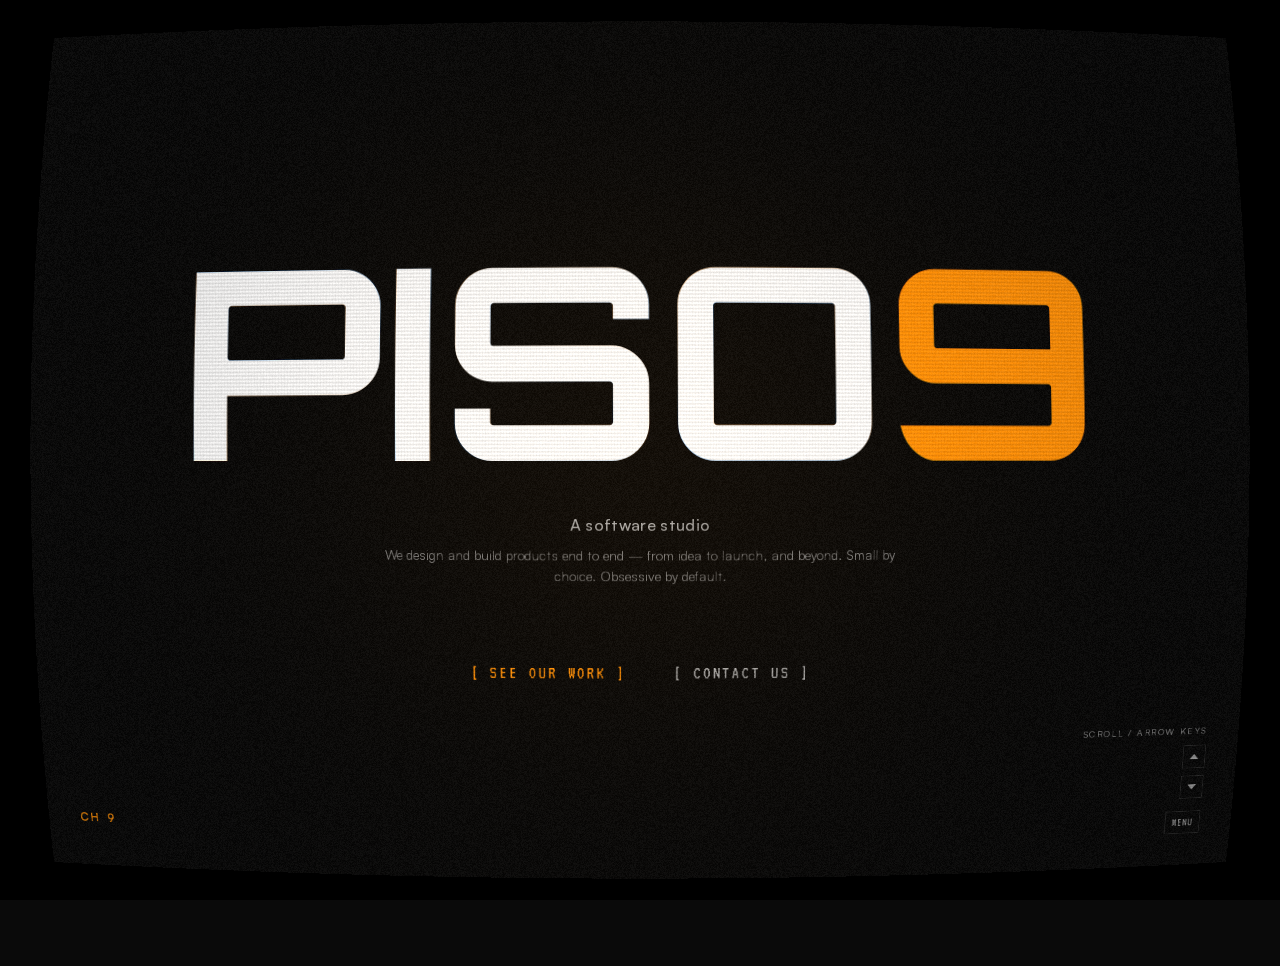
==== index.html @ dc27a874 "Integración de PostHog: snippet y eventos de navegación, proyectos y contacto" ====
<!DOCTYPE html>
<html lang="en">

<head>
  <meta charset="utf-8">
  <meta name="viewport" content="width=device-width, initial-scale=1">

  <title>Piso9 Studio</title>
  <meta name="description"
    content="Piso9 Studio designs and builds products end to end — from idea to launch, and beyond. Small by choice. Obsessive by default.">
  <link rel="canonical" href="https://piso9.studio/">
  <meta name="theme-color" content="#0a0a0a">

  <!-- Open Graph -->
  <meta property="og:type" content="website">
  <meta property="og:site_name" content="Piso9 Studio">
  <meta property="og:title" content="Piso9 Studio — A software studio">
  <meta property="og:description"
    content="We design and build products end to end — from idea to launch, and beyond. Small by choice. Obsessive by default.">
  <meta property="og:url" content="https://piso9.studio/">
  <meta property="og:image" content="https://piso9.studio/assets/og.png">
  <meta property="og:image:width" content="1200">
  <meta property="og:image:height" content="630">

  <!-- Twitter -->
  <meta name="twitter:card" content="summary_large_image">
  <meta name="twitter:title" content="Piso9 Studio — A software studio">
  <meta name="twitter:description"
    content="We design and build products end to end — from idea to launch, and beyond.">
  <meta name="twitter:image" content="https://piso9.studio/assets/og.png">

  <!-- Icons -->
  <link rel="icon" href="/assets/favicon.svg" type="image/svg+xml">
  <link rel="icon" href="/favicon.ico" sizes="32x32">
  <link rel="apple-touch-icon" href="/assets/apple-touch-icon.png">

  <!-- Fonts: all four faces are drawn in the hero canvas on first paint -->
  <link rel="preload" href="/fonts/orbitron-700.woff2" as="font" type="font/woff2" crossorigin>
  <link rel="preload" href="/fonts/satoshi-400.woff2" as="font" type="font/woff2" crossorigin>
  <link rel="preload" href="/fonts/satoshi-500.woff2" as="font" type="font/woff2" crossorigin>
  <link rel="preload" href="/fonts/vt323-latin.woff2" as="font" type="font/woff2" crossorigin>

  <!-- TV-only mode: hides the fallback sections below the hero before first paint.
       Removed by hero.js if WebGL is unavailable; never added without JS. -->
  <script>document.documentElement.classList.add('p9-tv')</script>

  <link rel="stylesheet" href="/css/main.css">
  <script>
    !(function (t, e) {
      var o, n, p, r;
      e.__SV ||
        ((window.posthog = e),
        (e._i = []),
        (e.init = function (i, s, a) {
          function g(t, e) {
            var o = e.split(".");
            (2 == o.length && ((t = t[o[0]]), (e = o[1])),
              (t[e] = function () {
                t.push([e].concat(Array.prototype.slice.call(arguments, 0)));
              }));
          }
          (((p = t.createElement("script")).type = "text/javascript"),
            (p.crossOrigin = "anonymous"),
            (p.async = !0),
            (p.src =
              s.api_host.replace(".i.posthog.com", "-assets.i.posthog.com") + "/static/array.js"),
            (r = t.getElementsByTagName("script")[0]).parentNode.insertBefore(p, r));
          var u = e;
          for (
            void 0 !== a ? (u = e[a] = []) : (a = "posthog"),
              u.people = u.people || [],
              u.toString = function (t) {
                var e = "posthog";
                return ("posthog" !== a && (e += "." + a), t || (e += " (stub)"), e);
              },
              u.people.toString = function () {
                return u.toString(1) + ".people (stub)";
              },
              o =
                "init capture register register_once register_for_session unregister unregister_for_session getFeatureFlag getFeatureFlagResult isFeatureEnabled reloadFeatureFlags updateEarlyAccessFeatureEnrollment getEarlyAccessFeatures on onFeatureFlags onSessionId getSurveys getActiveMatchingSurveys renderSurvey canRenderSurvey getNextSurveyStep identify setPersonProperties group resetGroups setPersonPropertiesForFlags resetPersonPropertiesForFlags setGroupPropertiesForFlags resetGroupPropertiesForFlags reset get_distinct_id getGroups get_session_id get_session_replay_url alias set_config startSessionRecording stopSessionRecording sessionRecordingStarted captureException loadToolbar get_property getSessionProperty createPersonProfile opt_in_capturing opt_out_capturing has_opted_in_capturing has_opted_out_capturing clear_opt_in_out_capturing debug".split(
                  " ",
                ),
              n = 0;
            n < o.length;
            n++
          )
            g(u, o[n]);
          e._i.push([i, s, a]);
        }),
        (e.__SV = 1));
    })(document, window.posthog || []);
    posthog.init("phc_vENa5WUgY7jBXriD8apAL7LoXuMDtsm9SnkRCNEu4cYD", {
      api_host: "https://us.i.posthog.com",
      defaults: "2026-05-30",
    });
  </script>
  <script src="/js/hero.js" defer></script>
  <script src="/js/main.js" defer></script>

  <script type="application/ld+json">
  {
    "@context": "https://schema.org",
    "@type": "Organization",
    "name": "Piso9 Studio",
    "url": "https://piso9.studio/",
    "email": "hello@piso9.studio",
    "description": "A software studio building products end to end — from idea to launch, and beyond."
  }
  </script>
</head>

<body>

  <div id="top" class="hero">
    <piso9-hero accent="#ff8c00" strength="0.1" grain="on" crt="on"></piso9-hero>
    <noscript>
      <div class="hero-fallback">PISO<span class="accent">9</span></div>
    </noscript>
  </div>

  <main>
    <section class="section">
      <p class="intro-copy">We design and build products end to end — from idea to launch, and beyond. Small by choice. Obsessive by default.</p>
    </section>

    <section id="work" class="section section-work">
      <p class="eyebrow">&gt;&gt; SELECTED WORK</p>

      <article class="project">
        <div class="project-head">
          <h2 class="project-title"><a href="https://forg1.com" target="_blank" rel="noopener">forg1.com ↗</a></h2>
          <span class="project-year">2026 — ONGOING</span>
        </div>
        <p class="project-desc">A rewards platform for the community of Forg1, a Counter-Strike streamer. A Chrome
          extension counts watch time and pays out points; the web app lets viewers redeem them for real prizes, enter
          raffles, and stake points on live CS2 match predictions.</p>
        <div class="browser-card">
          <div class="browser-bar">
            <span class="browser-dot"></span>
            <a class="browser-url" href="https://forg1.com" target="_blank" rel="noopener">forg1.com</a>
          </div>
          <div class="embed" data-embed="https://forg1.com" data-embed-title="forg1.com live">
            <a class="embed-poster" href="https://forg1.com" target="_blank" rel="noopener">
              <img src="/assets/forg1.webp" alt="forg1.com home page" width="1440" height="900" loading="lazy"
                decoding="async">
            </a>
            <button class="embed-load" type="button" hidden>[ LOAD LIVE SITE ]</button>
          </div>
        </div>
        <p class="project-meta">LIVE · POWERING FORG1'S COMMUNITY EVERY STREAM</p>
      </article>

      <article class="project">
        <div class="project-head">
          <h2 class="project-title"><a href="https://www.topglo.com.ar" target="_blank" rel="noopener">topglo.com.ar
              ↗</a></h2>
          <span class="project-year">2026</span>
        </div>
        <p class="project-desc">A site for Los Streamers Top Globales — built on our own time, for the community, unpaid
          and unasked. It got picked up fast, and the streamers themselves ran with it.</p>
        <div class="browser-card">
          <div class="browser-bar">
            <span class="browser-dot"></span>
            <a class="browser-url" href="https://www.topglo.com.ar" target="_blank" rel="noopener">topglo.com.ar</a>
          </div>
          <a href="https://www.topglo.com.ar" target="_blank" rel="noopener"><img src="/assets/topglo.webp"
              alt="topglo.com.ar home page" width="1419" height="983" loading="lazy" decoding="async"></a>
        </div>
        <p class="project-meta">WEB APP · SELF-INITIATED · COMMUNITY PROJECT</p>
      </article>
    </section>

    <section id="contact" class="section section-contact">
      <p class="eyebrow">&gt;&gt; CONTACT</p>
      <h2 class="contact-title">Let's build together<span class="accent">.</span></h2>
      <p class="contact-copy">One project at a time. Tell us about yours.</p>
      <a class="contact-cta" href="mailto:hello@piso9.studio">[ HELLO@PISO9.STUDIO ]</a>
    </section>
  </main>

  <footer class="site-footer">
    <span>© 2026 PISO9 STUDIO · EST. FLOOR 9</span>
    <a href="mailto:hello@piso9.studio">HELLO@PISO9.STUDIO</a>
  </footer>

  <!-- TV data, one JSON per language (ui strings + projects, CH 2..N+1).
       Keep both in sync with each other and with the #work fallbacks above. -->
  <script type="application/json" id="p9-i18n-en">
  {
    "ui": {
      "navWork": "work", "navContact": "contact",
      "tagline": "A software studio",
      "copy": "We design and build products end to end — from idea to launch, and beyond. Small by choice. Obsessive by default.",
      "ctaWork": "[ SEE OUR WORK ]", "ctaContact": "[ CONTACT US ]",
      "workEyebrow": ">> SELECTED WORK", "workTitle": "Selected work.",
      "visit": "[ VISIT SITE ]", "loading": "LOADING ...",
      "contactEyebrow": ">> CONTACT", "contactTitle": "Let's build together",
      "contactCopy": "One project at a time. Tell us about yours.",
      "contactCta": "[ CONTACT US ]",
      "hint": "SCROLL / ARROW KEYS",
      "menu": "MENU", "settings": "SETTINGS", "language": "LANGUAGE"
    },
    "projects": [
      { "ch": 2, "title": "FORG1.COM", "url": "https://forg1.com", "year": "2026 — ONGOING",
        "desc": "A rewards platform for the community of Forg1, a Counter-Strike streamer. A Chrome extension counts watch time and pays out points; the web app lets viewers redeem them for real prizes, enter raffles, and stake points on live CS2 match predictions.",
        "meta": "LIVE · POWERING FORG1'S COMMUNITY EVERY STREAM",
        "img": "/assets/forg1.webp", "imgW": 1440, "imgH": 900 },
      { "ch": 3, "title": "TOPGLO.COM.AR", "url": "https://www.topglo.com.ar", "year": "2026",
        "desc": "A site for Los Streamers Top Globales — built on our own time, for the community, unpaid and unasked. It got picked up fast, and the streamers themselves ran with it.",
        "meta": "WEB APP · SELF-INITIATED · COMMUNITY PROJECT",
        "img": "/assets/topglo.webp", "imgW": 1419, "imgH": 983 }
    ]
  }
  </script>
  <script type="application/json" id="p9-i18n-es">
  {
    "ui": {
      "navWork": "proyectos", "navContact": "contacto",
      "tagline": "Un estudio de software",
      "copy": "Diseñamos y construimos productos de punta a punta: de la idea al lanzamiento, y más allá. Chicos por elección. Obsesivos por defecto.",
      "ctaWork": "[ VER PROYECTOS ]", "ctaContact": "[ CONTACTANOS ]",
      "workEyebrow": ">> PROYECTOS", "workTitle": "Trabajo seleccionado.",
      "visit": "[ VISITAR SITIO ]", "loading": "CARGANDO ...",
      "contactEyebrow": ">> CONTACTO", "contactTitle": "Construyamos juntos",
      "contactCopy": "Un proyecto a la vez. Contanos el tuyo.",
      "contactCta": "[ CONTACTANOS ]",
      "hint": "SCROLL / FLECHAS",
      "menu": "MENÚ", "settings": "AJUSTES", "language": "IDIOMA"
    },
    "projects": [
      { "ch": 2, "title": "FORG1.COM", "url": "https://forg1.com", "year": "2026 — EN CURSO",
        "desc": "Una plataforma de recompensas para la comunidad de Forg1, un streamer de Counter-Strike. Una extensión de Chrome cuenta el tiempo de visualización y otorga puntos; la web app permite canjearlos por premios reales, entrar a sorteos y apostar puntos en predicciones de partidas de CS2 en vivo.",
        "meta": "EN VIVO · MUEVE LA COMUNIDAD DE FORG1 EN CADA STREAM",
        "img": "/assets/forg1.webp", "imgW": 1440, "imgH": 900 },
      { "ch": 3, "title": "TOPGLO.COM.AR", "url": "https://www.topglo.com.ar", "year": "2026",
        "desc": "Un sitio para Los Streamers Top Globales — hecho en nuestro tiempo libre, para la comunidad, gratis y sin que nadie lo pida. Se difundió rápido y los propios viewers lo adoptaron, usándolo diariamente.",
        "meta": "WEB APP · INICIATIVA PROPIA · PROYECTO COMUNITARIO",
        "img": "/assets/topglo.webp", "imgW": 1419, "imgH": 983 }
    ]
  }
  </script>

</body>

</html>
---- css/main.css ----
/* ==========================================================================
   Piso9 Studio — main stylesheet
   Palette and type roles are documented in CLAUDE.md.
   ========================================================================== */

/* --- Fonts (self-hosted, woff2 only) ------------------------------------- */

/* Orbitron — wordmark & headings. Only 700 is used. (OFL, via Google Fonts) */
@font-face {
  font-family: 'Orbitron';
  font-style: normal;
  font-weight: 700;
  font-display: swap;
  src: url("../fonts/orbitron-700.woff2") format('woff2');
  unicode-range: U+0000-00FF, U+0131, U+0152-0153, U+02BB-02BC, U+02C6, U+02DA, U+02DC, U+0304, U+0308, U+0329, U+2000-206F, U+20AC, U+2122, U+2191, U+2193, U+2212, U+2215, U+FEFF, U+FFFD;
}

/* VT323 — terminal/OSD accents (hero CTA, embed button). (OFL) */
@font-face {
  font-family: 'VT323';
  font-style: normal;
  font-weight: 400;
  font-display: swap;
  src: url("../fonts/vt323-latin.woff2") format('woff2');
  unicode-range: U+0000-00FF, U+0131, U+0152-0153, U+02BB-02BC, U+02C6, U+02DA, U+02DC, U+0304, U+0308, U+0329, U+2000-206F, U+20AC, U+2122, U+2191, U+2193, U+2212, U+2215, U+FEFF, U+FFFD;
}

/* Satoshi — UI & body. (Fontshare ITF FFL) */
@font-face {
  font-family: 'Satoshi';
  font-style: normal;
  font-weight: 400;
  font-display: swap;
  src: url("../fonts/satoshi-400.woff2") format('woff2');
}
@font-face {
  font-family: 'Satoshi';
  font-style: normal;
  font-weight: 500;
  font-display: swap;
  src: url("../fonts/satoshi-500.woff2") format('woff2');
}
@font-face {
  font-family: 'Satoshi';
  font-style: normal;
  font-weight: 700;
  font-display: swap;
  src: url("../fonts/satoshi-700.woff2") format('woff2');
}

/* --- Base ----------------------------------------------------------------- */

:root {
  --bg: #0a0a0a;
  --fg: #fafafa;
  --accent: #ff8c00;
  --muted: #a3a3a3;
  --dim: #808080; /* AA 4.5:1 sobre --bg y --card; el diseño original usaba #737373 */
  --line: #262626;
  --card: #141414;
  --font-sans: "Satoshi", ui-sans-serif, system-ui, -apple-system, "Segoe UI", Roboto, "Helvetica Neue", Arial, sans-serif;
  --font-display: "Orbitron", "Satoshi", sans-serif;
  --font-mono: "VT323", ui-monospace, Menlo, Consolas, monospace;
}

html {
  scroll-behavior: smooth;
}

/* --- TV-only mode ----------------------------------------------------------
   Set on <html> by an inline script before first paint; removed by hero.js
   when WebGL is unavailable. The page becomes just the TV (100vh, no scroll);
   the sections below stay in the DOM as sr-only fallback (screen readers and
   crawlers keep them — display:none would drop them from the a11y tree). */
.p9-tv,
.p9-tv body {
  height: 100%;
  overflow: hidden;
}

.p9-tv main,
.p9-tv .site-footer {
  position: absolute;
  width: 1px;
  height: 1px;
  overflow: hidden;
  clip: rect(0 0 0 0);
  clip-path: inset(50%);
  white-space: nowrap;
}

body {
  margin: 0;
  background: var(--bg);
  color: var(--fg);
  font-family: var(--font-sans);
  -webkit-font-smoothing: antialiased;
}

a {
  color: var(--fg);
  text-decoration: none;
  transition: color 120ms linear;
}

a:hover {
  color: var(--accent);
}

::selection {
  background: var(--accent);
  color: var(--bg);
}

/* --- Hero ------------------------------------------------------------------ */

.hero {
  position: relative;
  height: 100vh;
  min-height: 560px;
  background: var(--bg);
}

piso9-hero {
  position: absolute;
  inset: 0;
}

/* Static wordmark shown only when JS is disabled (inside <noscript>). */
.hero-fallback {
  position: absolute;
  inset: 0;
  display: flex;
  align-items: center;
  justify-content: center;
  font: 700 14vw var(--font-display);
  letter-spacing: 0;
  color: var(--fg);
}

.hero-fallback .accent {
  color: var(--accent);
}

/* --- Sections ---------------------------------------------------------------- */

.section {
  max-width: 960px;
  margin: 0 auto;
  padding: 128px 32px 0;
}

.section-work,
.section-contact {
  scroll-margin-top: 48px;
}

.section-contact {
  padding: 176px 32px 128px;
}

.intro-copy {
  margin: 0;
  font-size: 24px;
  line-height: 1.55;
  font-weight: 400;
  letter-spacing: -0.01em;
  max-width: 720px;
  color: var(--fg);
}

.eyebrow {
  margin: 0 0 56px;
  font-family: var(--font-sans);
  font-weight: 500;
  font-size: 13px;
  letter-spacing: 0.14em;
  color: var(--accent);
}

.section-contact .eyebrow {
  margin-bottom: 24px;
}

/* --- Work / project cards ------------------------------------------------------ */

.project {
  display: flex;
  flex-direction: column;
  gap: 28px;
}

.project + .project {
  padding-top: 96px;
}

.project:not(:last-child) {
  padding-bottom: 96px;
  border-bottom: 1px solid var(--line);
}

.project-head {
  display: flex;
  justify-content: space-between;
  align-items: baseline;
  gap: 16px;
  flex-wrap: wrap;
}

.project-title {
  margin: 0;
  font-family: var(--font-display);
  font-size: 24px;
  font-weight: 700;
  letter-spacing: 0.02em;
}

.project-year {
  font-family: var(--font-sans);
  font-weight: 500;
  font-size: 12px;
  letter-spacing: 0.08em;
  color: var(--dim);
}

.project-desc {
  margin: 0;
  font-size: 16px;
  line-height: 1.75;
  color: var(--muted);
  max-width: 640px;
}

.project-meta {
  margin: 0;
  font-family: var(--font-sans);
  font-weight: 500;
  font-size: 12px;
  letter-spacing: 0.06em;
  color: var(--dim);
}

/* Browser-chrome card around embeds/screenshots */
.browser-card {
  border: 1px solid var(--line);
  border-radius: 16px;
  overflow: hidden;
  background: var(--card);
}

.browser-bar {
  display: flex;
  align-items: center;
  gap: 10px;
  padding: 10px 16px;
  border-bottom: 1px solid var(--line);
}

.browser-dot {
  width: 8px;
  height: 8px;
  border-radius: 9999px;
  background: var(--accent);
  display: block;
}

.browser-url {
  font-family: var(--font-sans);
  font-weight: 500;
  font-size: 12px;
  letter-spacing: 0.06em;
  color: var(--dim);
}

.browser-card img,
.browser-card iframe {
  display: block;
  width: 100%;
  background: var(--bg);
}

.browser-card img {
  height: auto;
}

.browser-card iframe {
  height: 560px;
  border: 0;
}

/* Click-to-load facade for live embeds (js/main.js swaps in the iframe) */
.embed {
  position: relative;
  height: 560px;
  background: var(--bg);
}

.embed-poster {
  position: absolute;
  inset: 0;
  display: block;
}

.embed-poster img {
  width: 100%;
  height: 100%;
  object-fit: cover;
  object-position: top;
}

.embed-load {
  position: absolute;
  left: 50%;
  top: 50%;
  transform: translate(-50%, -50%);
  font-family: var(--font-mono);
  font-size: 20px;
  letter-spacing: 0.1em;
  color: var(--accent);
  background: rgba(10, 10, 10, 0.78);
  border: 1px solid var(--line);
  border-radius: 8px;
  padding: 10px 18px;
  cursor: pointer;
  transition: border-color 120ms linear;
}

.embed-load:hover,
.embed-load:focus-visible {
  border-color: var(--accent);
}

/* --- Contact ------------------------------------------------------------------- */

.contact-title {
  margin: 0 0 32px;
  font-family: var(--font-display);
  font-size: clamp(28px, 4.5vw, 44px);
  font-weight: 700;
  letter-spacing: 0.01em;
  line-height: 1.2;
}

.contact-title .accent {
  color: var(--accent);
}

.contact-copy {
  margin: 0 0 40px;
  font-size: 16px;
  line-height: 1.75;
  color: var(--muted);
  max-width: 480px;
}

.contact-cta {
  font-family: var(--font-sans);
  font-weight: 500;
  font-size: clamp(18px, 2.5vw, 26px);
  letter-spacing: 0.02em;
  border-bottom: 1px solid var(--line);
  padding-bottom: 6px;
}

/* --- Footer ---------------------------------------------------------------------- */

.site-footer {
  max-width: 960px;
  margin: 0 auto;
  padding: 32px;
  border-top: 1px solid var(--line);
  display: flex;
  justify-content: space-between;
  align-items: center;
  font-family: var(--font-sans);
  font-weight: 500;
  font-size: 12px;
  letter-spacing: 0.08em;
  color: var(--dim);
}

.site-footer a {
  color: var(--dim);
}

.site-footer a:hover {
  color: var(--accent);
}
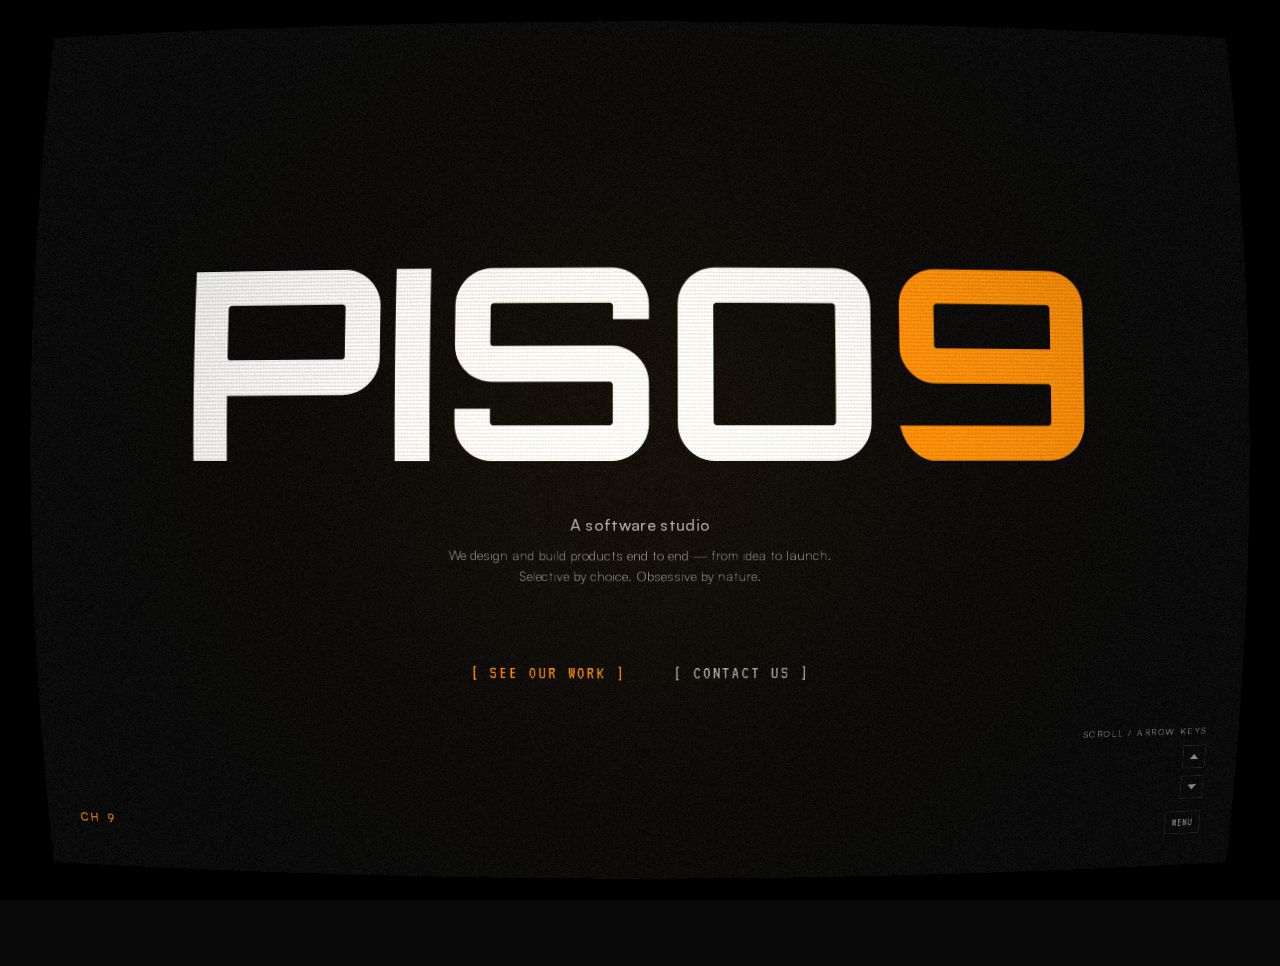
==== commit 1dac6745: "Hero copy: tagline reescrito, sin "and beyond", con salto de línea - ES: "Selectivos por elección. O" ====
--- a/index.html
+++ b/index.html
@@ -7,7 +7,7 @@
 
   <title>Piso9 Studio</title>
   <meta name="description"
-    content="Piso9 Studio designs and builds products end to end — from idea to launch, and beyond. Small by choice. Obsessive by default.">
+    content="Piso9 Studio designs and builds products end to end — from idea to launch. Selective by choice. Obsessive by nature.">
   <link rel="canonical" href="https://piso9.studio/">
   <meta name="theme-color" content="#0a0a0a">
 
@@ -16,7 +16,7 @@
   <meta property="og:site_name" content="Piso9 Studio">
   <meta property="og:title" content="Piso9 Studio — A software studio">
   <meta property="og:description"
-    content="We design and build products end to end — from idea to launch, and beyond. Small by choice. Obsessive by default.">
+    content="We design and build products end to end — from idea to launch. Selective by choice. Obsessive by nature.">
   <meta property="og:url" content="https://piso9.studio/">
   <meta property="og:image" content="https://piso9.studio/assets/og.png">
   <meta property="og:image:width" content="1200">
@@ -26,7 +26,7 @@
   <meta name="twitter:card" content="summary_large_image">
   <meta name="twitter:title" content="Piso9 Studio — A software studio">
   <meta name="twitter:description"
-    content="We design and build products end to end — from idea to launch, and beyond.">
+    content="We design and build products end to end — from idea to launch.">
   <meta name="twitter:image" content="https://piso9.studio/assets/og.png">
 
   <!-- Icons -->
@@ -104,7 +104,7 @@
     "name": "Piso9 Studio",
     "url": "https://piso9.studio/",
     "email": "hello@piso9.studio",
-    "description": "A software studio building products end to end — from idea to launch, and beyond."
+    "description": "A software studio building products end to end — from idea to launch."
   }
   </script>
 </head>
@@ -120,7 +120,7 @@
 
   <main>
     <section class="section">
-      <p class="intro-copy">We design and build products end to end — from idea to launch, and beyond. Small by choice. Obsessive by default.</p>
+      <p class="intro-copy">We design and build products end to end — from idea to launch. Selective by choice. Obsessive by nature.</p>
     </section>
 
     <section id="work" class="section section-work">
@@ -173,7 +173,7 @@
     <section id="contact" class="section section-contact">
       <p class="eyebrow">&gt;&gt; CONTACT</p>
       <h2 class="contact-title">Let's build together<span class="accent">.</span></h2>
-      <p class="contact-copy">One project at a time. Tell us about yours.</p>
+      <p class="contact-copy">From idea to launch. Tell us yours.</p>
       <a class="contact-cta" href="mailto:hello@piso9.studio">[ HELLO@PISO9.STUDIO ]</a>
     </section>
   </main>
@@ -190,12 +190,12 @@
     "ui": {
       "navWork": "work", "navContact": "contact",
       "tagline": "A software studio",
-      "copy": "We design and build products end to end — from idea to launch, and beyond. Small by choice. Obsessive by default.",
+      "copy": "We design and build products end to end — from idea to launch.\nSelective by choice. Obsessive by nature.",
       "ctaWork": "[ SEE OUR WORK ]", "ctaContact": "[ CONTACT US ]",
       "workEyebrow": ">> SELECTED WORK", "workTitle": "Selected work.",
       "visit": "[ VISIT SITE ]", "loading": "LOADING ...",
       "contactEyebrow": ">> CONTACT", "contactTitle": "Let's build together",
-      "contactCopy": "One project at a time. Tell us about yours.",
+      "contactCopy": "From idea to launch. Tell us yours.",
       "contactCta": "[ CONTACT US ]",
       "hint": "SCROLL / ARROW KEYS",
       "menu": "MENU", "settings": "SETTINGS", "language": "LANGUAGE"
@@ -217,12 +217,12 @@
     "ui": {
       "navWork": "proyectos", "navContact": "contacto",
       "tagline": "Un estudio de software",
-      "copy": "Diseñamos y construimos productos de punta a punta: de la idea al lanzamiento, y más allá. Chicos por elección. Obsesivos por defecto.",
+      "copy": "Diseñamos y construimos productos de punta a punta: de la idea al lanzamiento.\nSelectivos por elección. Obsesivos por naturaleza.",
       "ctaWork": "[ VER PROYECTOS ]", "ctaContact": "[ CONTACTANOS ]",
       "workEyebrow": ">> PROYECTOS", "workTitle": "Trabajo seleccionado.",
       "visit": "[ VISITAR SITIO ]", "loading": "CARGANDO ...",
       "contactEyebrow": ">> CONTACTO", "contactTitle": "Construyamos juntos",
-      "contactCopy": "Un proyecto a la vez. Contanos el tuyo.",
+      "contactCopy": "De la idea al lanzamiento. Contanos la tuya.",
       "contactCta": "[ CONTACTANOS ]",
       "hint": "SCROLL / FLECHAS",
       "menu": "MENÚ", "settings": "AJUSTES", "language": "IDIOMA"
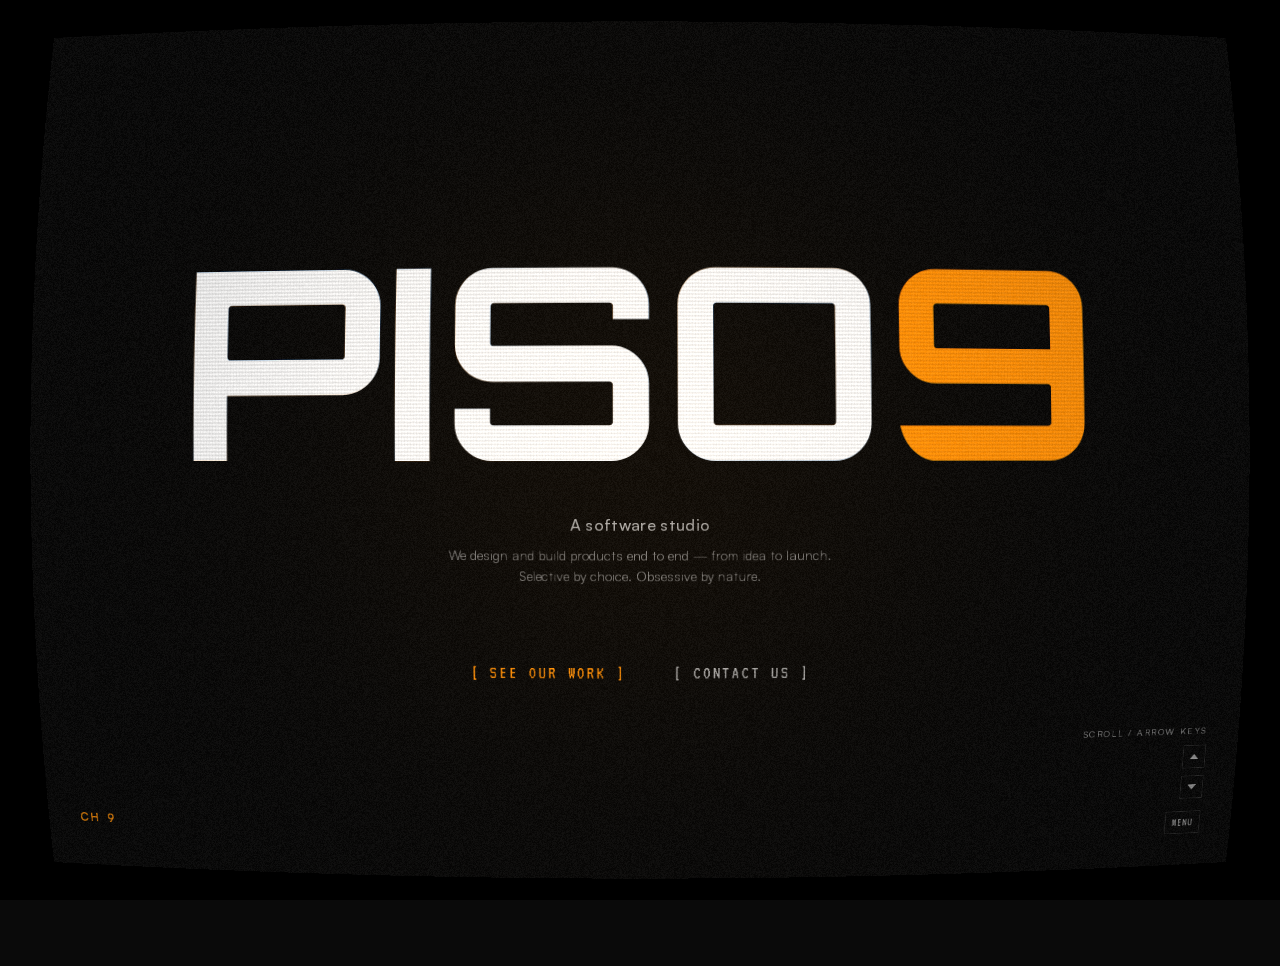
==== commit 900f2e1b: "Contact: email por idioma en i18n y mailto dinámico" ====
--- a/index.html
+++ b/index.html
@@ -196,7 +196,7 @@
       "visit": "[ VISIT SITE ]", "loading": "LOADING ...",
       "contactEyebrow": ">> CONTACT", "contactTitle": "Let's build together",
       "contactCopy": "From idea to launch. Tell us yours.",
-      "contactCta": "[ CONTACT US ]",
+      "contactCta": "[ CONTACT US ]", "email": "hello@piso9.studio",
       "hint": "SCROLL / ARROW KEYS",
       "menu": "MENU", "settings": "SETTINGS", "language": "LANGUAGE"
     },
@@ -223,7 +223,7 @@
       "visit": "[ VISITAR SITIO ]", "loading": "CARGANDO ...",
       "contactEyebrow": ">> CONTACTO", "contactTitle": "Construyamos juntos",
       "contactCopy": "De la idea al lanzamiento. Contanos la tuya.",
-      "contactCta": "[ CONTACTANOS ]",
+      "contactCta": "[ CONTACTANOS ]", "email": "hola@piso9.studio",
       "hint": "SCROLL / FLECHAS",
       "menu": "MENÚ", "settings": "AJUSTES", "language": "IDIOMA"
     },
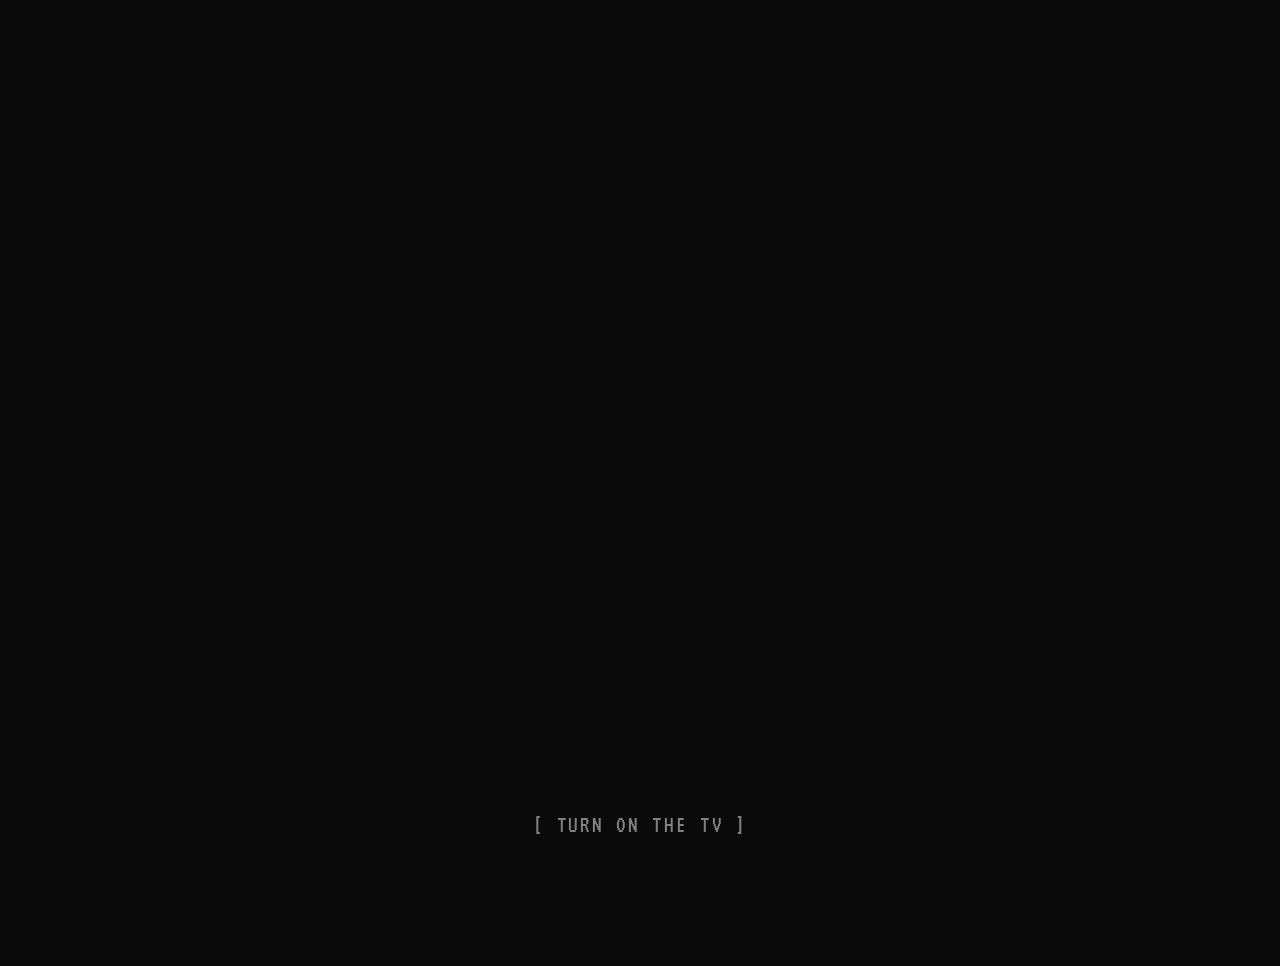
==== commit 1e83e88f: "Intro: arranque p9-intro, overlay esqueleto, i18n y CSS" ====
--- a/index.html
+++ b/index.html
@@ -42,7 +42,16 @@
 
   <!-- TV-only mode: hides the fallback sections below the hero before first paint.
        Removed by hero.js if WebGL is unavailable; never added without JS. -->
-  <script>document.documentElement.classList.add('p9-tv')</script>
+  <script>
+    document.documentElement.classList.add('p9-tv');
+    // Intro control remoto → tele: solo en la home "limpia" (sin deep-link) y
+    // con motion habilitado. Si intro.js no puede arrancar (sin WebGL, error),
+    // él mismo saca la clase y despacha p9:power-on (ver _bail en intro.js).
+    if (!/^#(ch\d+|work|contact)$/.test(location.hash) &&
+      !(window.matchMedia && matchMedia('(prefers-reduced-motion: reduce)').matches)) {
+      document.documentElement.classList.add('p9-intro');
+    }
+  </script>
 
   <link rel="stylesheet" href="/css/main.css">
   <script>
@@ -95,6 +104,7 @@
     });
   </script>
   <script src="/js/hero.js" defer></script>
+  <script src="/js/intro.js" defer></script>
   <script src="/js/main.js" defer></script>
 
   <script type="application/ld+json">
@@ -117,6 +127,8 @@
       <div class="hero-fallback">PISO<span class="accent">9</span></div>
     </noscript>
   </div>
+
+  <piso9-intro></piso9-intro>
 
   <main>
     <section class="section">
@@ -198,6 +210,7 @@
       "contactCopy": "From idea to launch. Tell us yours.",
       "contactCta": "[ CONTACT US ]", "email": "hello@piso9.studio",
       "hint": "SCROLL / ARROW KEYS",
+      "introHint": "[ TURN ON THE TV ]", "introPower": "Turn on the TV",
       "menu": "MENU", "settings": "SETTINGS", "language": "LANGUAGE"
     },
     "projects": [
@@ -225,6 +238,7 @@
       "contactCopy": "De la idea al lanzamiento. Contanos la tuya.",
       "contactCta": "[ CONTACTANOS ]", "email": "hola@piso9.studio",
       "hint": "SCROLL / FLECHAS",
+      "introHint": "[ PRENDÉ LA TELE ]", "introPower": "Prender la tele",
       "menu": "MENÚ", "settings": "AJUSTES", "language": "IDIOMA"
     },
     "projects": [
--- a/css/main.css
+++ b/css/main.css
@@ -386,3 +386,68 @@
 .site-footer a:hover {
   color: var(--accent);
 }
+
+/* --- Intro: control remoto → tele ------------------------------------------
+   <piso9-intro> tapa el hero hasta que el usuario aprieta power (js/intro.js).
+   Solo existe bajo html.p9-intro; el propio intro.js saca la clase al terminar. */
+
+piso9-intro {
+  display: none;
+}
+
+.p9-intro piso9-intro {
+  display: block;
+  position: fixed;
+  inset: 0;
+  z-index: 50;
+  background: var(--bg);
+}
+
+piso9-intro.fade {
+  opacity: 0;
+  transition: opacity 0.15s;
+}
+
+piso9-intro canvas {
+  position: absolute;
+  inset: 0;
+  width: 100%;
+  height: 100%;
+  display: block;
+}
+
+.intro-hint {
+  position: absolute;
+  left: 0;
+  right: 0;
+  bottom: 7vh;
+  margin: 0;
+  text-align: center;
+  font-family: var(--font-mono);
+  font-size: 24px;
+  letter-spacing: 0.08em;
+  color: var(--dim);
+  pointer-events: none;
+  transition: opacity 0.35s;
+}
+
+.intro-hint.hidden {
+  opacity: 0;
+}
+
+.intro-power-btn {
+  position: absolute;
+  margin: 0;
+  padding: 0;
+  background: none;
+  border: 0;
+  cursor: pointer;
+  min-width: 44px;
+  min-height: 44px;
+}
+
+.intro-power-btn:focus-visible {
+  outline: 2px solid var(--accent);
+  outline-offset: 4px;
+  border-radius: 50%;
+}
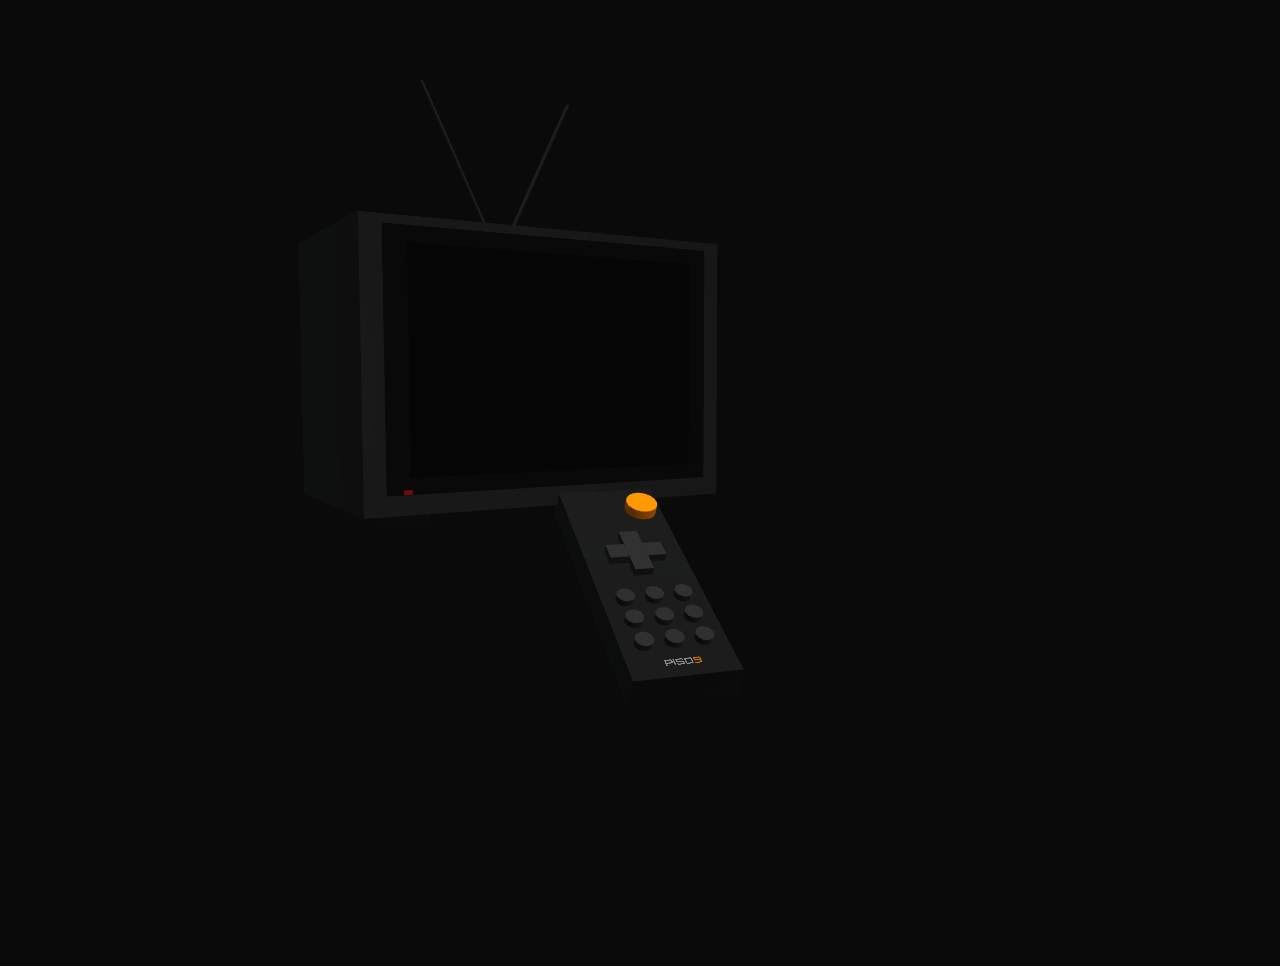
==== commit 4f3d30b0: "Intro: tele de costado arriba-izquierda que se endereza en el dolly; sin hint Además: touch-action e" ====
--- a/index.html
+++ b/index.html
@@ -210,7 +210,7 @@
       "contactCopy": "From idea to launch. Tell us yours.",
       "contactCta": "[ CONTACT US ]", "email": "hello@piso9.studio",
       "hint": "SCROLL / ARROW KEYS",
-      "introHint": "[ TURN ON THE TV ]", "introPower": "Turn on the TV",
+      "introPower": "Turn on the TV",
       "menu": "MENU", "settings": "SETTINGS", "language": "LANGUAGE"
     },
     "projects": [
@@ -238,7 +238,7 @@
       "contactCopy": "De la idea al lanzamiento. Contanos la tuya.",
       "contactCta": "[ CONTACTANOS ]", "email": "hola@piso9.studio",
       "hint": "SCROLL / FLECHAS",
-      "introHint": "[ PRENDÉ LA TELE ]", "introPower": "Prender la tele",
+      "introPower": "Prender la tele",
       "menu": "MENÚ", "settings": "AJUSTES", "language": "IDIOMA"
     },
     "projects": [
--- a/css/main.css
+++ b/css/main.css
@@ -401,11 +401,13 @@
   inset: 0;
   z-index: 50;
   background: var(--bg);
+  touch-action: pinch-zoom;
 }
 
 piso9-intro.fade {
   opacity: 0;
   transition: opacity 0.15s;
+  pointer-events: none;
 }
 
 piso9-intro canvas {
@@ -414,25 +416,6 @@
   width: 100%;
   height: 100%;
   display: block;
-}
-
-.intro-hint {
-  position: absolute;
-  left: 0;
-  right: 0;
-  bottom: 7vh;
-  margin: 0;
-  text-align: center;
-  font-family: var(--font-mono);
-  font-size: 24px;
-  letter-spacing: 0.08em;
-  color: var(--dim);
-  pointer-events: none;
-  transition: opacity 0.35s;
-}
-
-.intro-hint.hidden {
-  opacity: 0;
 }
 
 .intro-power-btn {
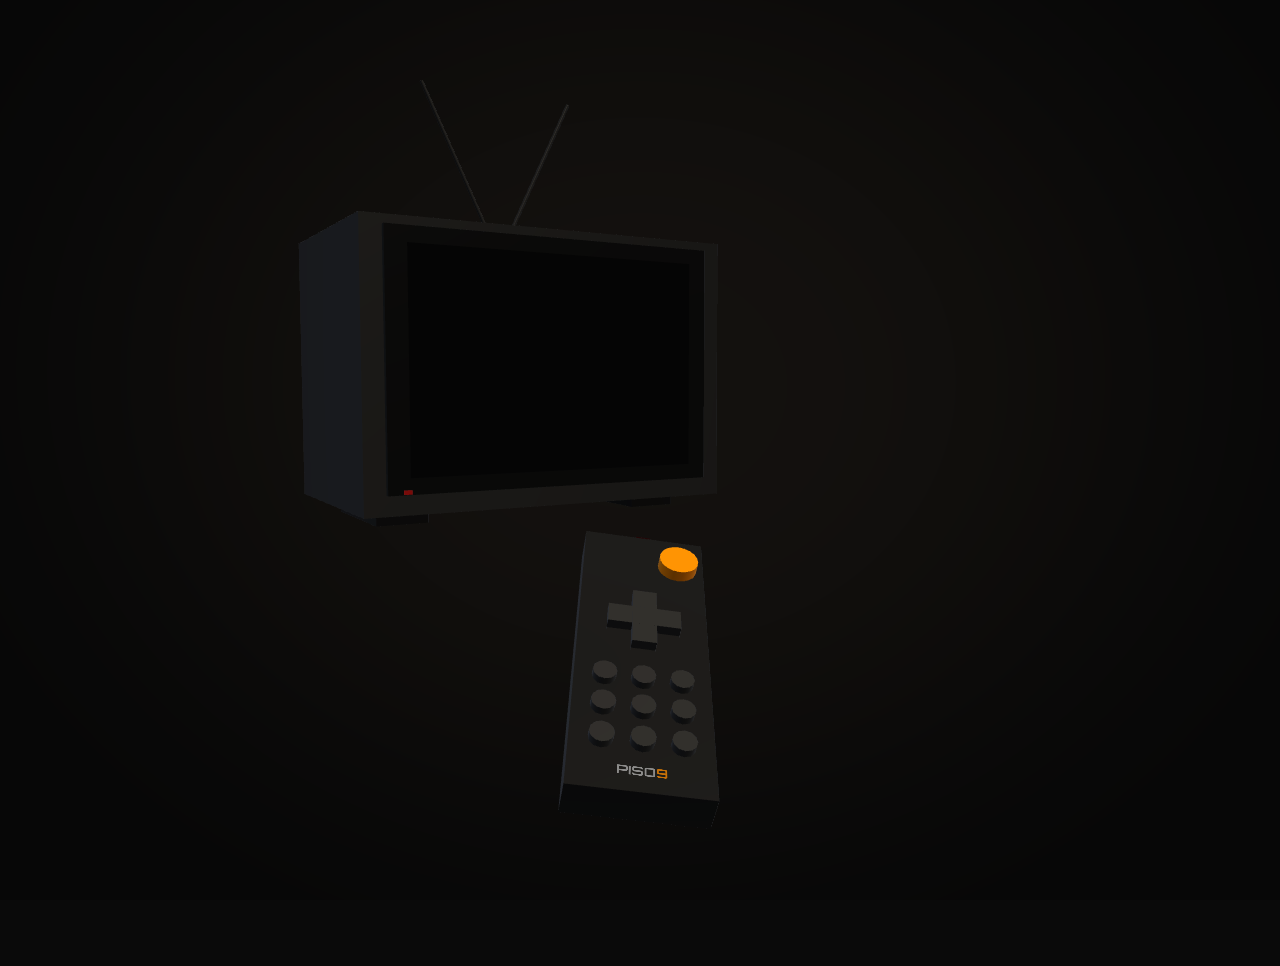
==== commit 2e1a71d9: "Toggle SOUND ON/OFF en el menu OSD, persistido y compartido con la intro Co-Authored-By: Claude Fabl" ====
--- a/index.html
+++ b/index.html
@@ -211,7 +211,8 @@
       "contactCta": "[ CONTACT US ]", "email": "hello@piso9.studio",
       "hint": "SCROLL / ARROW KEYS",
       "introPower": "Turn on the TV",
-      "menu": "MENU", "settings": "SETTINGS", "language": "LANGUAGE"
+      "menu": "MENU", "settings": "SETTINGS", "language": "LANGUAGE",
+      "sound": "SOUND", "soundOn": "ON", "soundOff": "OFF"
     },
     "projects": [
       { "ch": 2, "title": "FORG1.COM", "url": "https://forg1.com", "year": "2026 — ONGOING",
@@ -239,7 +240,8 @@
       "contactCta": "[ CONTACTANOS ]", "email": "hola@piso9.studio",
       "hint": "SCROLL / FLECHAS",
       "introPower": "Prender la tele",
-      "menu": "MENÚ", "settings": "AJUSTES", "language": "IDIOMA"
+      "menu": "MENÚ", "settings": "AJUSTES", "language": "IDIOMA",
+      "sound": "SONIDO", "soundOn": "ON", "soundOff": "OFF"
     },
     "projects": [
       { "ch": 2, "title": "FORG1.COM", "url": "https://forg1.com", "year": "2026 — EN CURSO",
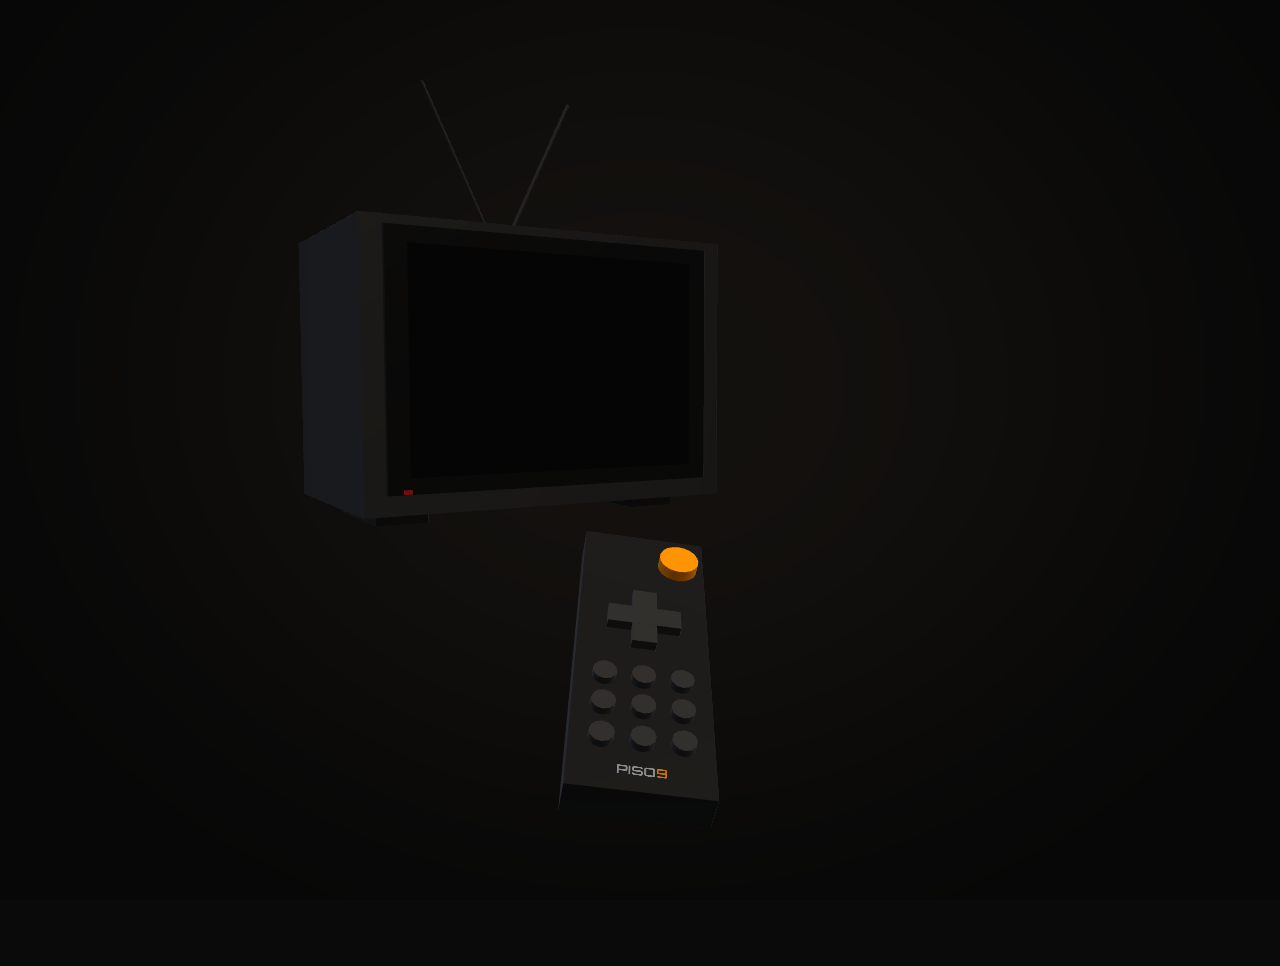
==== commit de8eb2b4: "Mobile: el canal sigue el dedo con vertical roll CRT y static en la banda Co-Authored-By: Claude Fab" ====
--- a/index.html
+++ b/index.html
@@ -209,7 +209,7 @@
       "contactEyebrow": ">> CONTACT", "contactTitle": "Let's build together",
       "contactCopy": "From idea to launch. Tell us yours.",
       "contactCta": "[ CONTACT US ]", "email": "hello@piso9.studio",
-      "hint": "SCROLL / ARROW KEYS",
+      "hint": "SCROLL / ARROW KEYS", "hintTouch": "SWIPE UP / DOWN",
       "introPower": "Turn on the TV",
       "menu": "MENU", "settings": "SETTINGS", "language": "LANGUAGE",
       "sound": "SOUND", "soundOn": "ON", "soundOff": "OFF"
@@ -238,7 +238,7 @@
       "contactEyebrow": ">> CONTACTO", "contactTitle": "Construyamos juntos",
       "contactCopy": "De la idea al lanzamiento. Contanos la tuya.",
       "contactCta": "[ CONTACTANOS ]", "email": "hola@piso9.studio",
-      "hint": "SCROLL / FLECHAS",
+      "hint": "SCROLL / FLECHAS", "hintTouch": "DESLIZÁ ARRIBA / ABAJO",
       "introPower": "Prender la tele",
       "menu": "MENÚ", "settings": "AJUSTES", "language": "IDIOMA",
       "sound": "SONIDO", "soundOn": "ON", "soundOff": "OFF"
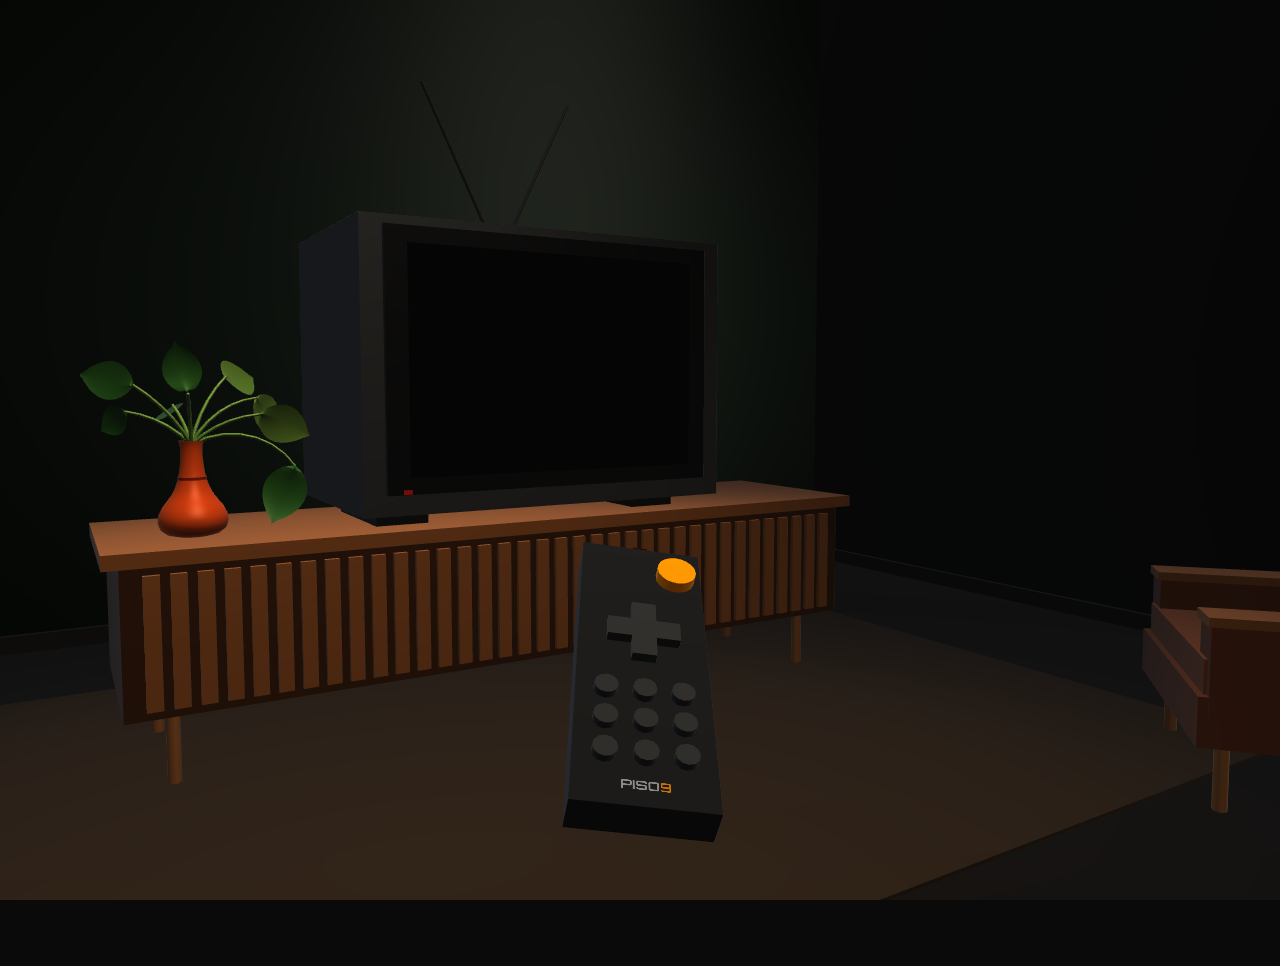
==== commit 369631e6: "Limpieza: sin comentarios en los archivos servidos (docs completas en CLAUDE.md) Co-Authored-By: Cla" ====
--- a/index.html
+++ b/index.html
@@ -11,7 +11,6 @@
   <link rel="canonical" href="https://piso9.studio/">
   <meta name="theme-color" content="#0a0a0a">
 
-  <!-- Open Graph -->
   <meta property="og:type" content="website">
   <meta property="og:site_name" content="Piso9 Studio">
   <meta property="og:title" content="Piso9 Studio — A software studio">
@@ -22,31 +21,23 @@
   <meta property="og:image:width" content="1200">
   <meta property="og:image:height" content="630">
 
-  <!-- Twitter -->
   <meta name="twitter:card" content="summary_large_image">
   <meta name="twitter:title" content="Piso9 Studio — A software studio">
   <meta name="twitter:description"
     content="We design and build products end to end — from idea to launch.">
   <meta name="twitter:image" content="https://piso9.studio/assets/og.png">
 
-  <!-- Icons -->
   <link rel="icon" href="/assets/favicon.svg" type="image/svg+xml">
   <link rel="icon" href="/favicon.ico" sizes="32x32">
   <link rel="apple-touch-icon" href="/assets/apple-touch-icon.png">
 
-  <!-- Fonts: all four faces are drawn in the hero canvas on first paint -->
   <link rel="preload" href="/fonts/orbitron-700.woff2" as="font" type="font/woff2" crossorigin>
   <link rel="preload" href="/fonts/satoshi-400.woff2" as="font" type="font/woff2" crossorigin>
   <link rel="preload" href="/fonts/satoshi-500.woff2" as="font" type="font/woff2" crossorigin>
   <link rel="preload" href="/fonts/vt323-latin.woff2" as="font" type="font/woff2" crossorigin>
 
-  <!-- TV-only mode: hides the fallback sections below the hero before first paint.
-       Removed by hero.js if WebGL is unavailable; never added without JS. -->
   <script>
     document.documentElement.classList.add('p9-tv');
-    // Intro control remoto → tele: solo en la home "limpia" (sin deep-link) y
-    // con motion habilitado. Si intro.js no puede arrancar (sin WebGL, error),
-    // él mismo saca la clase y despacha p9:power-on (ver _bail en intro.js).
     if (!/^#(ch\d+|work|contact)$/.test(location.hash) &&
       !(window.matchMedia && matchMedia('(prefers-reduced-motion: reduce)').matches)) {
       document.documentElement.classList.add('p9-intro');
@@ -195,8 +186,6 @@
     <a href="mailto:hello@piso9.studio">HELLO@PISO9.STUDIO</a>
   </footer>
 
-  <!-- TV data, one JSON per language (ui strings + projects, CH 2..N+1).
-       Keep both in sync with each other and with the #work fallbacks above. -->
   <script type="application/json" id="p9-i18n-en">
   {
     "ui": {
--- a/css/main.css
+++ b/css/main.css
@@ -1,11 +1,5 @@
-/* ==========================================================================
-   Piso9 Studio — main stylesheet
-   Palette and type roles are documented in CLAUDE.md.
-   ========================================================================== */
-
-/* --- Fonts (self-hosted, woff2 only) ------------------------------------- */
-
-/* Orbitron — wordmark & headings. Only 700 is used. (OFL, via Google Fonts) */
+
+
 @font-face {
   font-family: 'Orbitron';
   font-style: normal;
@@ -15,7 +9,6 @@
   unicode-range: U+0000-00FF, U+0131, U+0152-0153, U+02BB-02BC, U+02C6, U+02DA, U+02DC, U+0304, U+0308, U+0329, U+2000-206F, U+20AC, U+2122, U+2191, U+2193, U+2212, U+2215, U+FEFF, U+FFFD;
 }
 
-/* VT323 — terminal/OSD accents (hero CTA, embed button). (OFL) */
 @font-face {
   font-family: 'VT323';
   font-style: normal;
@@ -25,7 +18,6 @@
   unicode-range: U+0000-00FF, U+0131, U+0152-0153, U+02BB-02BC, U+02C6, U+02DA, U+02DC, U+0304, U+0308, U+0329, U+2000-206F, U+20AC, U+2122, U+2191, U+2193, U+2212, U+2215, U+FEFF, U+FFFD;
 }
 
-/* Satoshi — UI & body. (Fontshare ITF FFL) */
 @font-face {
   font-family: 'Satoshi';
   font-style: normal;
@@ -48,14 +40,13 @@
   src: url("../fonts/satoshi-700.woff2") format('woff2');
 }
 
-/* --- Base ----------------------------------------------------------------- */
 
 :root {
   --bg: #0a0a0a;
   --fg: #fafafa;
   --accent: #ff8c00;
   --muted: #a3a3a3;
-  --dim: #808080; /* AA 4.5:1 sobre --bg y --card; el diseño original usaba #737373 */
+  --dim: #808080; 
   --line: #262626;
   --card: #141414;
   --font-sans: "Satoshi", ui-sans-serif, system-ui, -apple-system, "Segoe UI", Roboto, "Helvetica Neue", Arial, sans-serif;
@@ -67,11 +58,6 @@
   scroll-behavior: smooth;
 }
 
-/* --- TV-only mode ----------------------------------------------------------
-   Set on <html> by an inline script before first paint; removed by hero.js
-   when WebGL is unavailable. The page becomes just the TV (100vh, no scroll);
-   the sections below stay in the DOM as sr-only fallback (screen readers and
-   crawlers keep them — display:none would drop them from the a11y tree). */
 .p9-tv,
 .p9-tv body {
   height: 100%;
@@ -112,7 +98,6 @@
   color: var(--bg);
 }
 
-/* --- Hero ------------------------------------------------------------------ */
 
 .hero {
   position: relative;
@@ -126,7 +111,6 @@
   inset: 0;
 }
 
-/* Static wordmark shown only when JS is disabled (inside <noscript>). */
 .hero-fallback {
   position: absolute;
   inset: 0;
@@ -142,7 +126,6 @@
   color: var(--accent);
 }
 
-/* --- Sections ---------------------------------------------------------------- */
 
 .section {
   max-width: 960px;
@@ -182,7 +165,6 @@
   margin-bottom: 24px;
 }
 
-/* --- Work / project cards ------------------------------------------------------ */
 
 .project {
   display: flex;
@@ -240,7 +222,6 @@
   color: var(--dim);
 }
 
-/* Browser-chrome card around embeds/screenshots */
 .browser-card {
   border: 1px solid var(--line);
   border-radius: 16px;
@@ -288,7 +269,6 @@
   border: 0;
 }
 
-/* Click-to-load facade for live embeds (js/main.js swaps in the iframe) */
 .embed {
   position: relative;
   height: 560px;
@@ -330,7 +310,6 @@
   border-color: var(--accent);
 }
 
-/* --- Contact ------------------------------------------------------------------- */
 
 .contact-title {
   margin: 0 0 32px;
@@ -362,7 +341,6 @@
   padding-bottom: 6px;
 }
 
-/* --- Footer ---------------------------------------------------------------------- */
 
 .site-footer {
   max-width: 960px;
@@ -387,9 +365,6 @@
   color: var(--accent);
 }
 
-/* --- Intro: control remoto → tele ------------------------------------------
-   <piso9-intro> tapa el hero hasta que el usuario aprieta power (js/intro.js).
-   Solo existe bajo html.p9-intro; el propio intro.js saca la clase al terminar. */
 
 piso9-intro {
   display: none;
